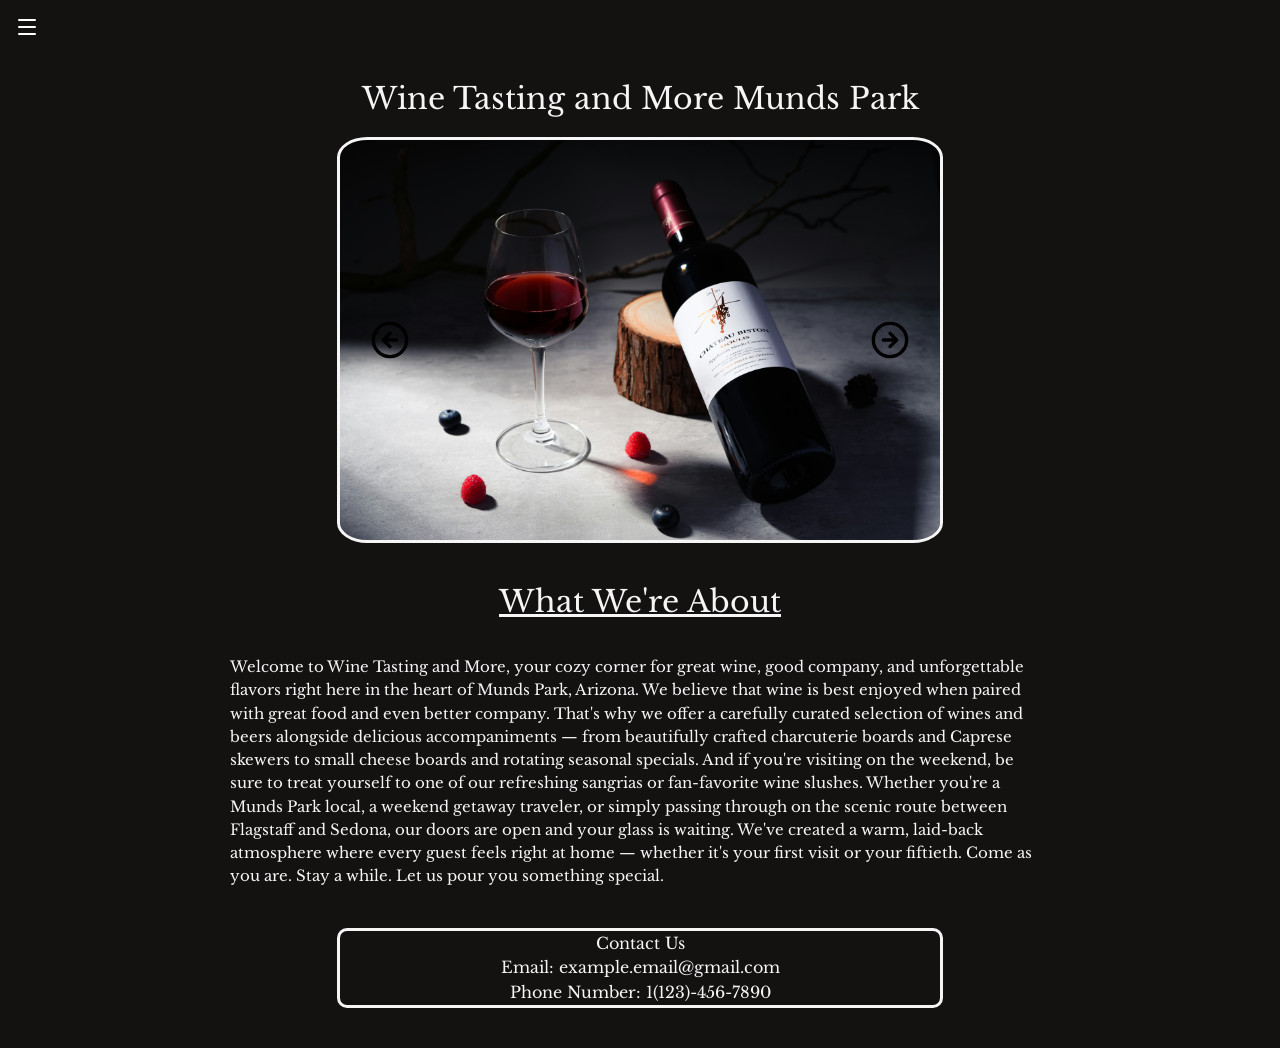
==== about.html @ eabb8918 "added about us with image carosel" ====
<!DOCTYPE html>
  <html>
    <head>
      <title>WT&M Menu</title>
      <link rel="icon" type="image/x-icon" href="images/wine.svg">
      
      <meta name="viewport" content="width=device-width, initial-scale=1">
      <!-- Font -->
      <link rel="preconnect" href="https://fonts.googleapis.com">
      <link rel="preconnect" href="https://fonts.gstatic.com" crossorigin>
      <link href="https://fonts.googleapis.com/css2?family=Libre+Baskerville:ital,wght@0,400..700;1,400..700&display=swap" rel="stylesheet">

      <link rel="stylesheet" href="styles/general.css">
      <link rel="stylesheet" href="styles/header.css">
      <link rel="stylesheet" href="styles/about.css">
    </head>
    <body>
      <div class="page-container">
        <!-- HEADER -->
        <div class="hamburger-header js-hamburger-header">
          <img class="hamburger-icon js-hamburger-icon" src="images/menu-w.svg">

          <div class="hamburger-menu-buttons-list js-hamburger-menu-buttons-list">
            <a class="hamburger-menu-button" href="menu.html">Menu</a>
            <a class="hamburger-menu-button" href="index.html">Home</a>
            <a class="hamburger-menu-button" href="./newletter.html">News Letter</a>
          </div>
        </div>
        
        <!-- About -->
        <div class="title">Wine Tasting and More Munds Park</div>
        <div class="image-box">
          <div class="arrows">
            <img class="scroll-arrow left-arrow js-left-arrow" src="images/circle-arrow-left.svg">
            <img class="scroll-arrow right-arrow js-right-arrow" src="images/circle-arrow-right.svg"> 
          </div>
           
          <img class="display-image display-image-left js-display-image-left" src="images/t-ed-hOgog7l-iuY-unsplash.jpg">
          <img class="display-image display-image-main js-display-image-main" src="images/t-ed-hOgog7l-iuY-unsplash.jpg">
          <img class="display-image display-image-right js-display-image-right" src="images/t-ed-hOgog7l-iuY-unsplash.jpg">
        </div>

        <div class="about-text-container">
          <div class="about-title">What We're About</div>
          <p class="p-text">
            Welcome to Wine Tasting and More, your cozy corner for great wine, good company, and unforgettable flavors right here in the heart of Munds Park, Arizona.
            We believe that wine is best enjoyed when paired with great food and even better company. That's why we offer a carefully curated selection of wines and beers alongside delicious accompaniments — from beautifully crafted charcuterie boards and Caprese skewers to small cheese boards and rotating seasonal specials. And if you're visiting on the weekend, be sure to treat yourself to one of our refreshing sangrias or fan-favorite wine slushes.
            Whether you're a Munds Park local, a weekend getaway traveler, or simply passing through on the scenic route between Flagstaff and Sedona, our doors are open and your glass is waiting. We've created a warm, laid-back atmosphere where every guest feels right at home — whether it's your first visit or your fiftieth.
            Come as you are. Stay a while. Let us pour you something special.
          </p>
        </div>
        <div class="contact-box">
          <div>Contact Us</div>
          <a href="mailto:example.email@gmail.com" class="contact-info">
            Email: example.email@gmail.com
          </a>
          <a href="tel:+1-123-456-7890" class="contact-info">
            Phone Number: 1(123)-456-7890
          </a>
        </div>
      </div>
      

      <script src="scripts/header.js"></script>
      <script src="scripts/about.js" type="module"></script>
    </body>
  </html>
---- styles/general.css ----
body{
    background-color: rgb(20, 17, 17);
    padding: 0px;
    margin: 0px;
    margin-bottom: 40px;
}
.page-container{
    padding-top: 80px;
    display: flex;
    flex-direction: column;
    align-items: center;
    width:100vw;
}
---- styles/header.css ----
.hamburger-icon{
    padding: 15px;
    width:25px;
    transition: transform .5s;
    
}
.hamburger-header{
    position: fixed;
    z-index: 1000;
    display: flex;
    top: 0;
    width: 100%;
    transition: background-color .5s;
    margin-bottom:45vw;
}
.hamburger-menu-buttons-list{
    margin-right: 50px;
    margin-left: 20px;
    display: flex;
    width: 100%;
    align-items: center;
    justify-content: space-around;
    
    font-family: "Libre Baskerville", Arial, Helvetica, sans-serif;
    visibility: hidden;
    opacity: 0;
    transition: opacity .8s, visibility 0s linear .8s;
}
.hamburger-menu-buttons-list.active{
    opacity: 1;
    visibility: visible;
    transition: 
        opacity .5s,
        visibility 0s; 
}
.hamburger-menu-button{
    color: rgb(252, 252, 252);
    transition: font-weight .3s;
    text-decoration: none;
}
.hamburger-menu-button:hover{
    cursor: pointer;
    font-weight: bold;
}
---- styles/about.css ----
.title, .about-title{
    text-align: center;
    color:whitesmoke;
    font-family: "Libre Baskerville", Arial, Helvetica, sans-serif;
    font-size: 30px;
    margin-bottom: 20px;
}

.about-text-container{
    display: flex;
    flex-direction: column;
    align-items: center;
    color:whitesmoke;
    font-family: "Libre Baskerville", Arial, Helvetica, sans-serif;
    font-size: 15px;
    width: 80vw;
    margin-bottom: 25px;
}
.about-title{
    font-size: 30px;
    text-decoration: underline;
}
.p-text{
    width:80%;
    line-height: 155%;
}


.image-box{
    display: flex;
    align-items: center;
    justify-content: center;
    width: 80vw;
    max-width: 600px;
    height: 400px;
    color: whitesmoke;
    border: solid;
    color: whitesmoke;
    border-radius: 5%;
    overflow: hidden;
    margin-bottom: 40px;
    position: relative;
}
.display-image{
    width: 100%;
    height: auto;
    z-index: -1;
}

.arrows{
    width: 90%;
    height:40px;
    z-index: 1;
    display: flex;
    justify-content: space-between;
    position:absolute;
}
.scroll-arrow{
    position: relative;
    height:40px;
}
.right-arrow:hover{
    cursor: pointer;
    transform: scale(1.2);
}
.left-arrow:hover{
    cursor: pointer;
    transform: scale(1.2);
}


.contact-box{
    display: flex;
    align-items: center;
    justify-content: center;
    flex-direction: column;
    color:whitesmoke;
    font-family: "Libre Baskerville", Arial, Helvetica, sans-serif;
    line-height: 155%;
    border-style: solid;
    border-color: whitesmoke;
    border-radius: 10px;
    width: 80vw;
    max-width: 600px;
}
.contact-info{
    color:whitesmoke;
    text-decoration: none;
    transition: font-weight .5s;
}
.contact-info:hover{
    font-weight: bold;
}
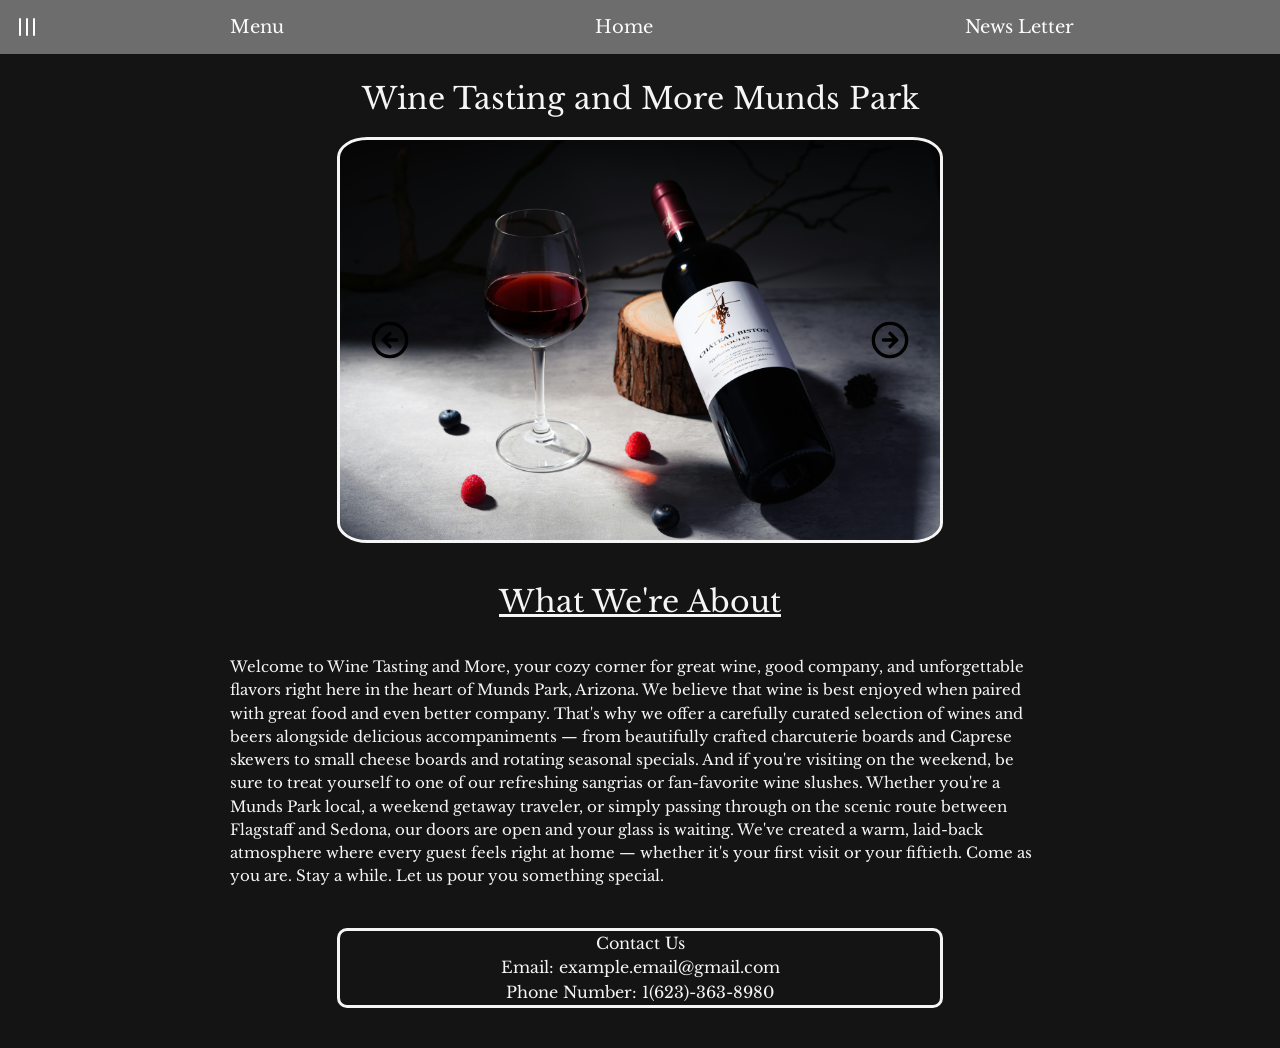
==== commit 27425ee5: "commit before i go crazy with something really weird on the borders of the menu" ====
--- a/about.html
+++ b/about.html
@@ -51,11 +51,11 @@
         </div>
         <div class="contact-box">
           <div>Contact Us</div>
-          <a href="mailto:example.email@gmail.com" class="contact-info">
+          <a href="mailto:winetastingandmore@gmail.com" class="contact-info">
             Email: example.email@gmail.com
           </a>
-          <a href="tel:+1-123-456-7890" class="contact-info">
-            Phone Number: 1(123)-456-7890
+          <a href="tel:+1-623-363-8980" class="contact-info">
+            Phone Number: 1(623)-363-8980
           </a>
         </div>
       </div>
--- a/styles/general.css
+++ b/styles/general.css
@@ -1,5 +1,5 @@
 body{
-    background-color: rgb(20, 17, 17);
+    background-color: rgb(20, 20, 20);
     padding: 0px;
     margin: 0px;
     margin-bottom: 40px;
--- a/styles/header.css
+++ b/styles/header.css
@@ -13,6 +13,8 @@
     width: 100%;
     transition: background-color .5s;
     margin-bottom:45vw;
+    margin-left: -20px;  
+    padding-left: 20px;
 }
 .hamburger-menu-buttons-list{
     margin-right: 50px;
@@ -21,7 +23,6 @@
     width: 100%;
     align-items: center;
     justify-content: space-around;
-    
     font-family: "Libre Baskerville", Arial, Helvetica, sans-serif;
     visibility: hidden;
     opacity: 0;
@@ -36,6 +37,7 @@
 }
 .hamburger-menu-button{
     color: rgb(252, 252, 252);
+    font-size: 18px;
     transition: font-weight .3s;
     text-decoration: none;
 }
--- a/styles/about.css
+++ b/styles/about.css
@@ -33,10 +33,9 @@
     justify-content: center;
     width: 80vw;
     max-width: 600px;
-    height: 400px;
+    height: auto;
     color: whitesmoke;
     border: solid;
-    color: whitesmoke;
     border-radius: 5%;
     overflow: hidden;
     margin-bottom: 40px;
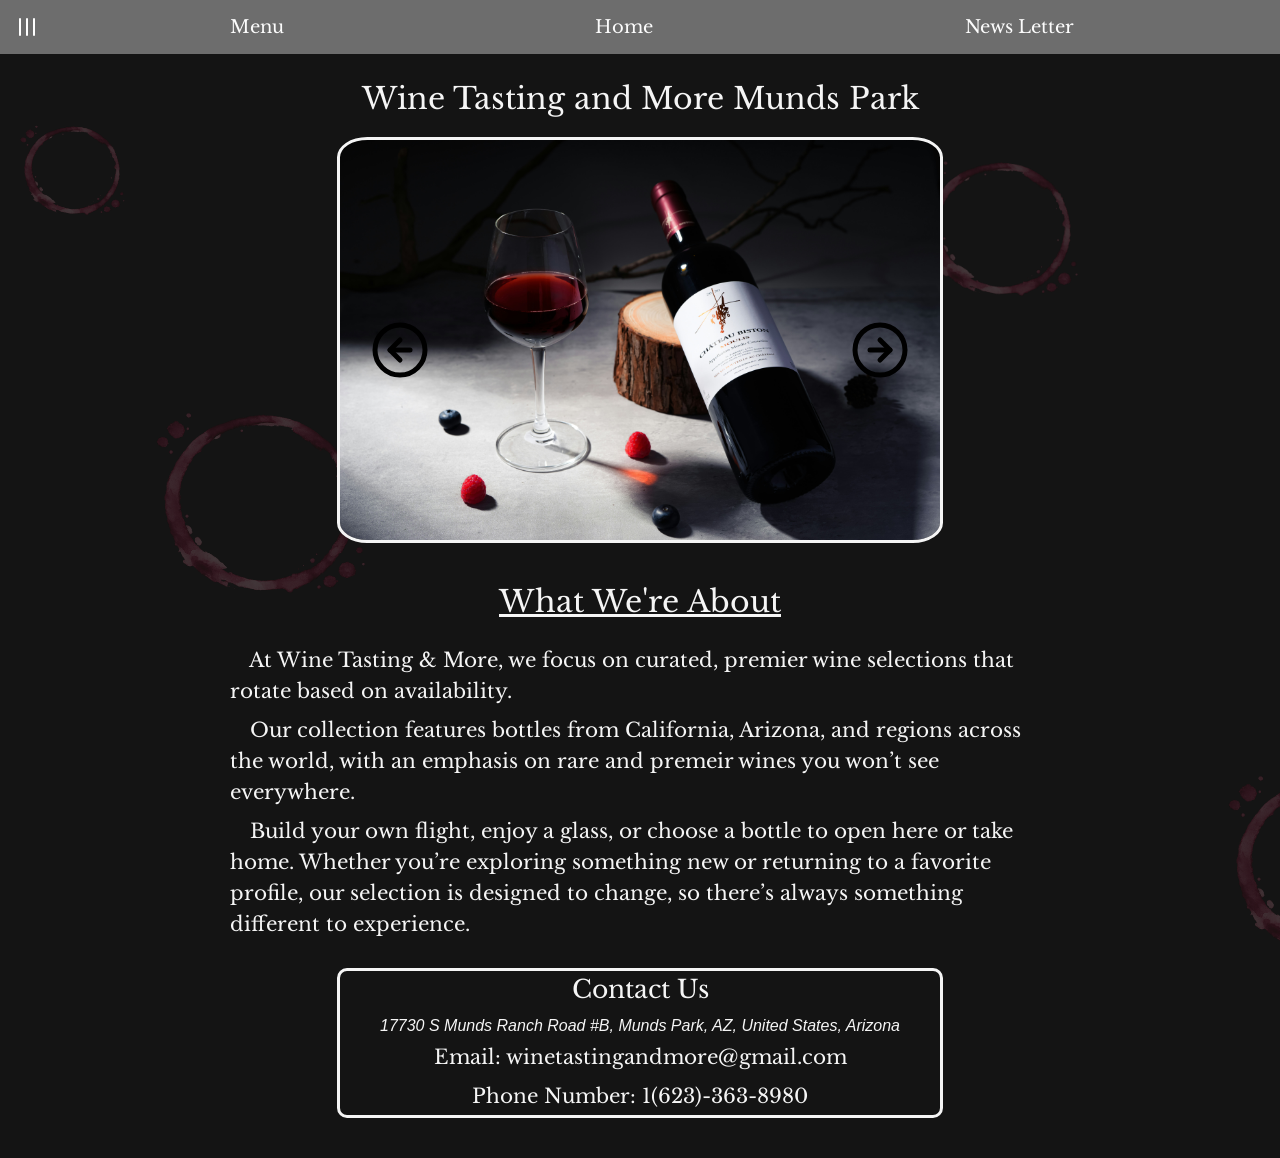
==== commit c908529b: "this could be almost the final push of the night" ====
--- a/about.html
+++ b/about.html
@@ -15,7 +15,12 @@
       <link rel="stylesheet" href="styles/about.css">
     </head>
     <body>
+      
       <div class="page-container">
+        <img src="images/wine-ring-chat.png" class="wine-ring wr1">
+        <img src="images/wine-ring-chat.png" class="wine-ring wr2">
+        <img src="images/wine-ring-chat.png" class="wine-ring wr3">
+          <img src="images/wine-ring-chat.png" class="wine-ring wr4">
         <!-- HEADER -->
         <div class="hamburger-header js-hamburger-header">
           <img class="hamburger-icon js-hamburger-icon" src="images/menu-w.svg">
@@ -23,7 +28,7 @@
           <div class="hamburger-menu-buttons-list js-hamburger-menu-buttons-list">
             <a class="hamburger-menu-button" href="menu.html">Menu</a>
             <a class="hamburger-menu-button" href="index.html">Home</a>
-            <a class="hamburger-menu-button" href="./newletter.html">News Letter</a>
+            <a class="hamburger-menu-button" href="newletter.html">News Letter</a>
           </div>
         </div>
         
@@ -43,16 +48,25 @@
         <div class="about-text-container">
           <div class="about-title">What We're About</div>
           <p class="p-text">
-            Welcome to Wine Tasting and More, your cozy corner for great wine, good company, and unforgettable flavors right here in the heart of Munds Park, Arizona.
-            We believe that wine is best enjoyed when paired with great food and even better company. That's why we offer a carefully curated selection of wines and beers alongside delicious accompaniments — from beautifully crafted charcuterie boards and Caprese skewers to small cheese boards and rotating seasonal specials. And if you're visiting on the weekend, be sure to treat yourself to one of our refreshing sangrias or fan-favorite wine slushes.
-            Whether you're a Munds Park local, a weekend getaway traveler, or simply passing through on the scenic route between Flagstaff and Sedona, our doors are open and your glass is waiting. We've created a warm, laid-back atmosphere where every guest feels right at home — whether it's your first visit or your fiftieth.
-            Come as you are. Stay a while. Let us pour you something special.
+            &emsp;At Wine Tasting & More, we focus on curated, premier wine selections that rotate based on availability.
           </p>
+          <p class="p-text">
+            &emsp;Our collection features bottles from California, Arizona, and regions across the world, with an emphasis on rare and premeir wines you won’t see everywhere.
+          </p>
+          <p class="p-text">
+            &emsp;Build your own flight, enjoy a glass, or choose a bottle to open here or take home. Whether you’re exploring something new or returning to a favorite profile, our selection is designed to change, so there’s always something different to experience.
+          </p>
+          
+          
         </div>
         <div class="contact-box">
           <div>Contact Us</div>
+          <address class="address-container"><a href="https://www.google.com/maps/search/?api=1&query=17730+S+Munds+Ranch+Road+%23B,+Munds+Park,+AZ,+United+States" target="_blank" class="address">
+            17730 S Munds Ranch Road #B, Munds Park, AZ, United States, Arizona
+          </a></address>
+
           <a href="mailto:winetastingandmore@gmail.com" class="contact-info">
-            Email: example.email@gmail.com
+            Email: winetastingandmore@gmail.com
           </a>
           <a href="tel:+1-623-363-8980" class="contact-info">
             Phone Number: 1(623)-363-8980
--- a/styles/general.css
+++ b/styles/general.css
@@ -11,4 +11,33 @@
     align-items: center;
     width:100vw;
 }
-
+.wine-ring{
+    z-index: -1000;
+    position: absolute;
+    opacity: .2;
+    width: 200px;
+}
+.wr1{
+    top: 12%;
+    left:-2%
+}
+.wr2{
+    top: 42%;
+    left:5%;
+    width:400px;
+}
+.wr3{
+    bottom: -12%;
+    right:-20%;
+    width:400px;
+}
+.wr4{
+    top: 15%;
+    right:10%;
+    width:300px;
+}
+.wr5{
+    bottom: -35%;
+    left:10%;
+    width:300px;
+}
--- a/styles/about.css
+++ b/styles/about.css
@@ -24,6 +24,9 @@
 .p-text{
     width:80%;
     line-height: 155%;
+    margin-top: 5px;
+    margin-bottom: 3px;
+    font-size: 20px;
 }
 
 
@@ -57,7 +60,7 @@
 }
 .scroll-arrow{
     position: relative;
-    height:40px;
+    height:60px;
 }
 .right-arrow:hover{
     cursor: pointer;
@@ -77,6 +80,7 @@
     color:whitesmoke;
     font-family: "Libre Baskerville", Arial, Helvetica, sans-serif;
     line-height: 155%;
+    font-size: 25px;
     border-style: solid;
     border-color: whitesmoke;
     border-radius: 10px;
@@ -84,10 +88,25 @@
     max-width: 600px;
 }
 .contact-info{
+    font-size: 20px;
     color:whitesmoke;
     text-decoration: none;
     transition: font-weight .5s;
 }
 .contact-info:hover{
     font-weight: bold;
+}
+.address-container{
+    text-align: center;
+    line-height: 100%;
+}
+.address{
+    font-size: 16px;
+    text-align: center;
+    text-decoration: none;
+    color:whitesmoke;
+    transition: font-weight .3s;
+}
+.address:hover{
+    font-weight: bold;
 }
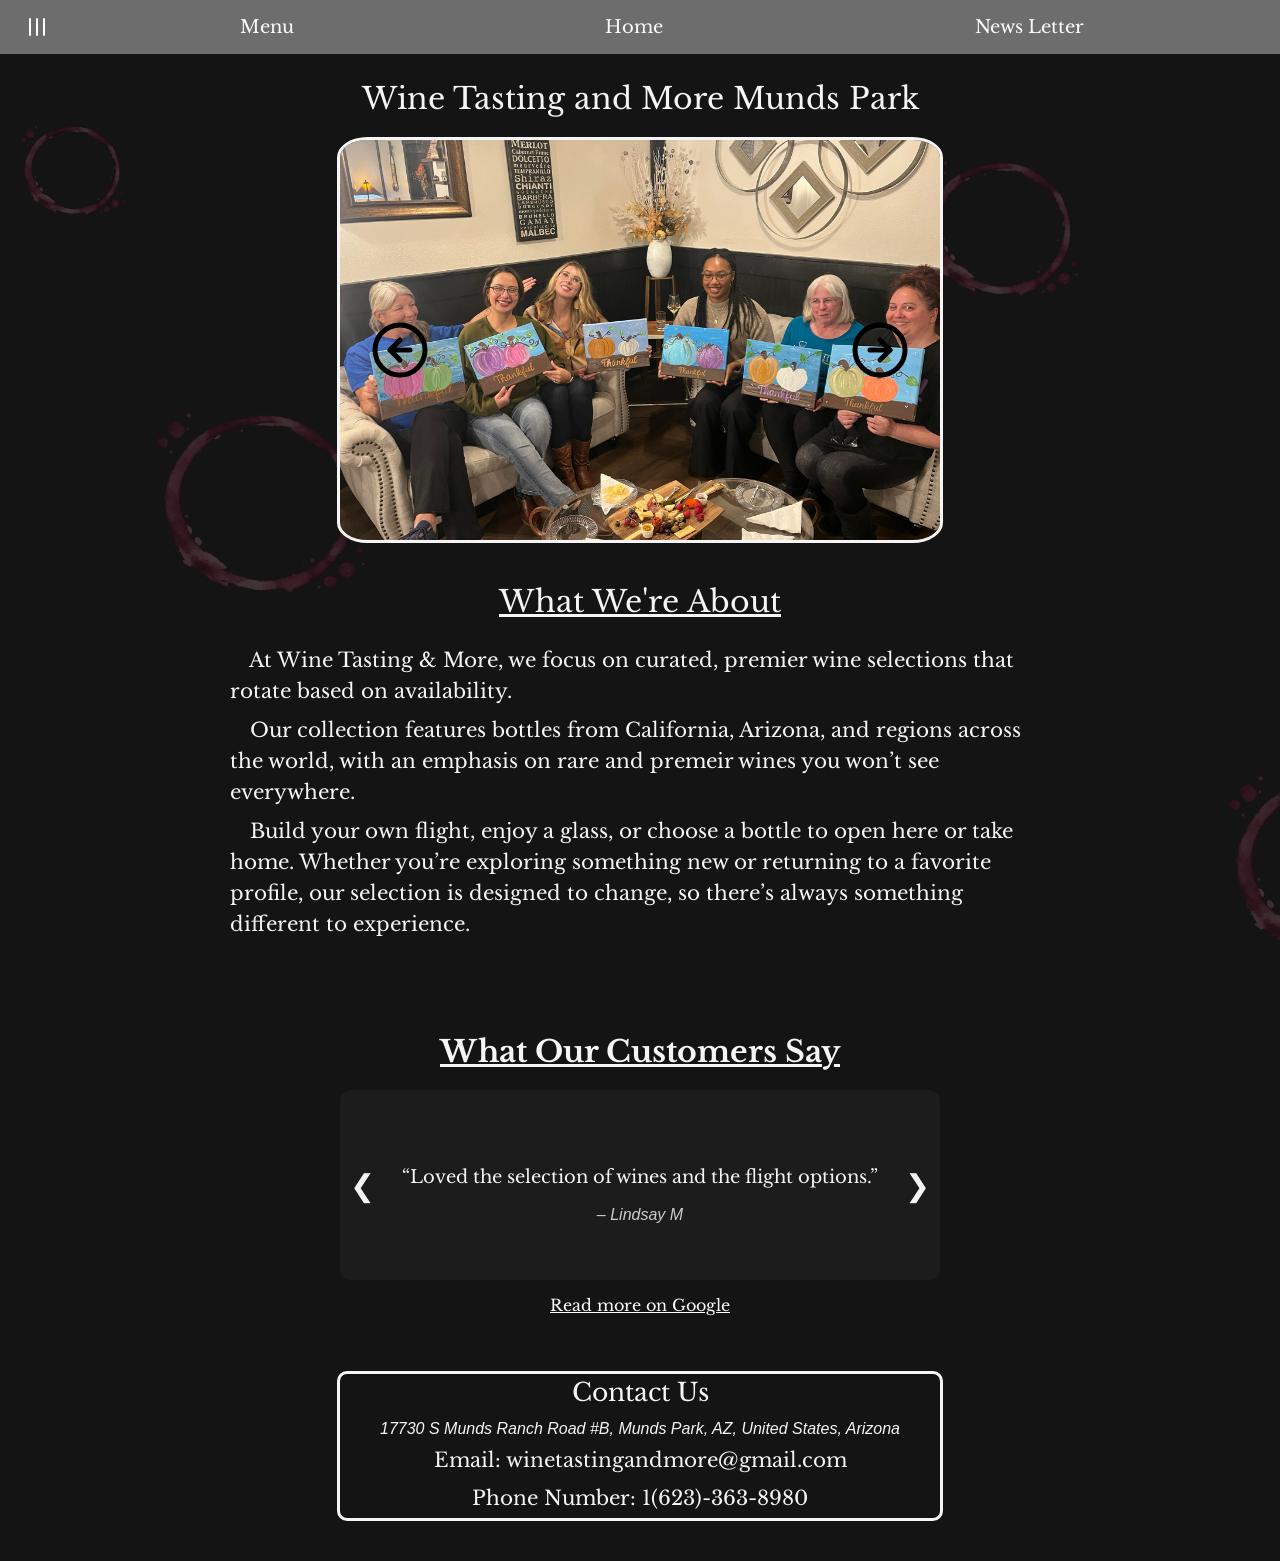
==== commit e72cb92f: "i think im done for the night" ====
--- a/about.html
+++ b/about.html
@@ -13,6 +13,7 @@
       <link rel="stylesheet" href="styles/general.css">
       <link rel="stylesheet" href="styles/header.css">
       <link rel="stylesheet" href="styles/about.css">
+      <link rel="stylesheet" href="styles/reviews.css">
     </head>
     <body>
       
@@ -57,8 +58,12 @@
             &emsp;Build your own flight, enjoy a glass, or choose a bottle to open here or take home. Whether you’re exploring something new or returning to a favorite profile, our selection is designed to change, so there’s always something different to experience.
           </p>
           
-          
+      
         </div>
+
+        <!-- Reviews Section -->
+        <section class="reviews-section js-review-section"></section>
+
         <div class="contact-box">
           <div>Contact Us</div>
           <address class="address-container"><a href="https://www.google.com/maps/search/?api=1&query=17730+S+Munds+Ranch+Road+%23B,+Munds+Park,+AZ,+United+States" target="_blank" class="address">
--- a/styles/general.css
+++ b/styles/general.css
@@ -6,6 +6,7 @@
 }
 .page-container{
     padding-top: 80px;
+    padding-left: 0px;
     display: flex;
     flex-direction: column;
     align-items: center;
--- a/styles/header.css
+++ b/styles/header.css
@@ -12,8 +12,8 @@
     top: 0;
     width: 100%;
     transition: background-color .5s;
-    margin-bottom:45vw;
-    margin-left: -20px;  
+    /* margin-bottom:45vw; */
+    margin-left: 0px;  
     padding-left: 20px;
 }
 .hamburger-menu-buttons-list{
--- a/styles/about.css
+++ b/styles/about.css
@@ -36,7 +36,7 @@
     justify-content: center;
     width: 80vw;
     max-width: 600px;
-    height: auto;
+    max-height: 400px;
     color: whitesmoke;
     border: solid;
     border-radius: 5%;
@@ -46,10 +46,16 @@
 }
 .display-image{
     width: 100%;
-    height: auto;
+    height: 100%;
     z-index: -1;
+    object-fit: cover;
+    
 }
-
+@media (max-width: 500px) {
+  .image-box {
+    max-height: 300px;
+  }
+}
 .arrows{
     width: 90%;
     height:40px;
--- a/styles/reviews.css
+++ b/styles/reviews.css
@@ -0,0 +1,185 @@
+/* Reviews Section */
+.reviews-section {
+  display: flex;
+  flex-direction: column;
+  align-items: center;
+  width: 80vw;
+  max-width: 600px;
+  margin: 40px auto;
+  color: whitesmoke;
+  font-family: "Libre Baskerville", Arial, Helvetica, sans-serif;
+}
+
+.reviews-title {
+  font-size: 30px;
+  text-align: center;
+  text-decoration: underline;
+  margin-bottom: 20px;
+}
+
+.review-container {
+  position: relative;
+  width: 100%;
+  display: flex;
+  align-items: center;
+  justify-content: center;
+}
+
+.review-box {
+  width: 100%;
+  min-height: 150px;
+  padding: 20px 40px; /* padding for arrows overlay */
+  background-color: rgba(30, 30, 30, 0.8);
+  border-radius: 10px;
+  display: flex;
+  flex-direction: column;
+  align-items: center;
+  justify-content: center;
+  text-align: center;
+  overflow: hidden;
+}
+
+.review-text {
+  font-size: 18px;
+  line-height: 1.5;
+  margin-bottom: 15px;
+}
+
+.review-author {
+  font-size: 16px;
+  font-style: italic;
+  color: #ccc;
+}
+
+/* Arrows */
+.arrow {
+  font-size: 30px;
+  cursor: pointer;
+  user-select: none;
+  position: absolute;
+  top: 50%;
+  transform: translateY(-50%);
+  z-index: 2;
+  padding: 0 10px;
+  transition: transform 0.3s;
+}
+
+.left-arrow {
+  left: 0;
+}
+
+.right-arrow {
+  right: 0;
+}
+
+.arrow:hover {
+  transform: translateY(-50%) scale(1.2);
+}
+
+/* Universal Read More Link */
+.read-more {
+  margin-top: 15px;
+  font-size: 16px;
+}
+
+.read-more a {
+  color: #fff;
+  text-decoration: underline;
+  transition: font-weight 0.3s;
+}
+
+.read-more a:hover {
+  font-weight: bold;
+}/* Reviews Section */
+.reviews-section {
+  display: flex;
+  flex-direction: column;
+  align-items: center;
+  width: 80vw;
+  max-width: 600px;
+  margin: 40px auto;
+  color: whitesmoke;
+  font-family: "Libre Baskerville", Arial, Helvetica, sans-serif;
+}
+
+.reviews-title {
+  font-size: 30px;
+  text-align: center;
+  text-decoration: underline;
+  margin-bottom: 20px;
+}
+
+.review-container {
+  position: relative;
+  width: 100%;
+  display: flex;
+  align-items: center;
+  justify-content: center;
+}
+
+.review-box {
+  width: 100%;
+  min-height: 150px;
+  padding: 20px 40px; /* padding for arrows overlay */
+  background-color: rgba(30, 30, 30, 0.8);
+  border-radius: 10px;
+  display: flex;
+  flex-direction: column;
+  align-items: center;
+  justify-content: center;
+  text-align: center;
+  overflow: hidden;
+}
+
+.review-text {
+  font-size: 18px;
+  line-height: 1.5;
+  margin-bottom: 15px;
+}
+
+.review-author {
+  font-size: 16px;
+  font-style: italic;
+  color: #ccc;
+}
+
+/* Arrows */
+.arrow {
+  font-size: 30px;
+  cursor: pointer;
+  user-select: none;
+  position: absolute;
+  top: 50%;
+  transform: translateY(-50%);
+  z-index: 2;
+  padding: 0 10px;
+  transition: transform 0.3s;
+}
+
+.left-arrow {
+  left: 0;
+}
+
+.right-arrow {
+  right: 0;
+}
+
+.arrow:hover {
+  transform: translateY(-50%) scale(1.2);
+}
+
+/* Universal Read More Link */
+.read-more {
+  margin-top: 15px;
+  font-size: 16px;
+}
+
+.read-more a {
+  color: #fff;
+  text-decoration: underline;
+  transition: font-weight 0.3s;
+}
+
+.read-more a:hover {
+  font-weight: bold;
+}
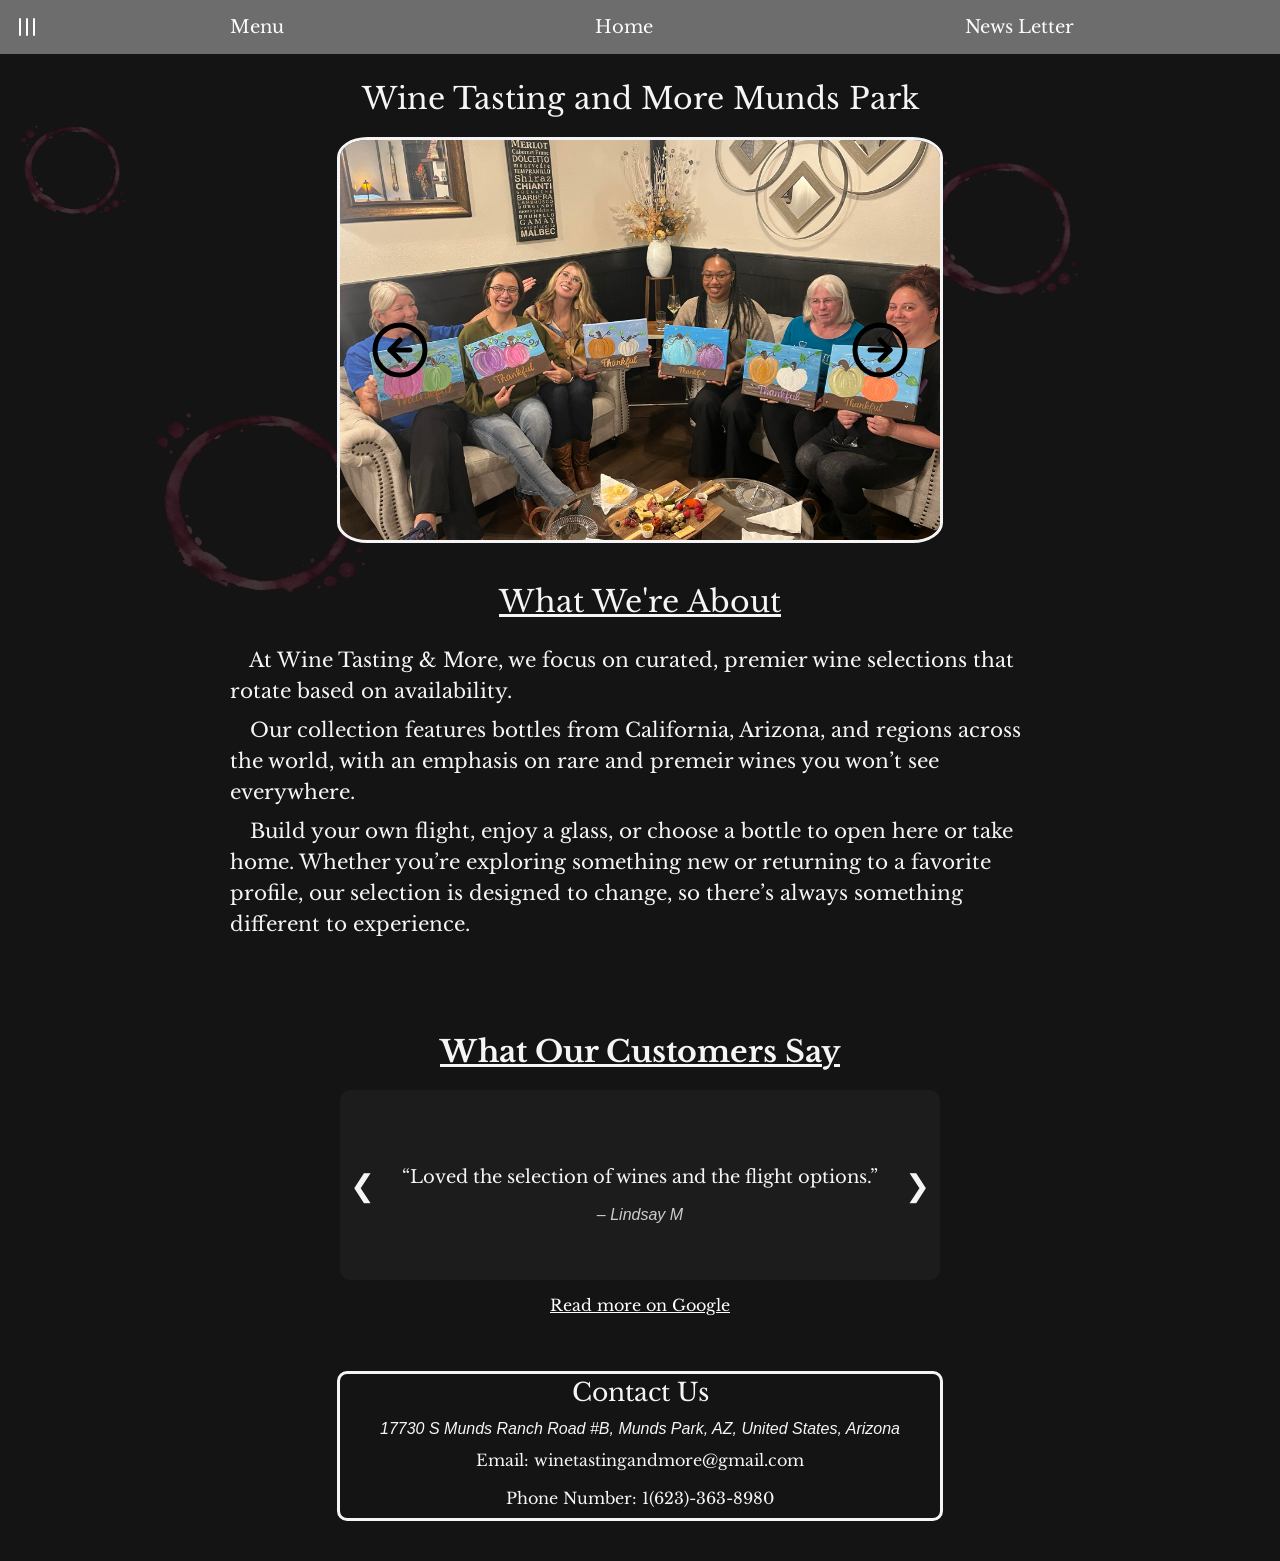
==== commit e751e518: "bleh" ====
--- a/about.html
+++ b/about.html
@@ -20,7 +20,7 @@
       <div class="page-container">
         <img src="images/wine-ring-chat.png" class="wine-ring wr1">
         <img src="images/wine-ring-chat.png" class="wine-ring wr2">
-        <img src="images/wine-ring-chat.png" class="wine-ring wr3">
+        <!-- <img src="images/wine-ring-chat.png" class="wine-ring wr3"> -->
           <img src="images/wine-ring-chat.png" class="wine-ring wr4">
         <!-- HEADER -->
         <div class="hamburger-header js-hamburger-header">
--- a/styles/general.css
+++ b/styles/general.css
@@ -3,6 +3,7 @@
     padding: 0px;
     margin: 0px;
     margin-bottom: 40px;
+    overflow-x: hidden;
 }
 .page-container{
     padding-top: 80px;
@@ -11,6 +12,7 @@
     flex-direction: column;
     align-items: center;
     width:100vw;
+    overflow-x: hidden;
 }
 .wine-ring{
     z-index: -1000;
@@ -31,6 +33,7 @@
     bottom: -12%;
     right:-20%;
     width:400px;
+
 }
 .wr4{
     top: 15%;
--- a/styles/header.css
+++ b/styles/header.css
@@ -10,11 +10,11 @@
     z-index: 1000;
     display: flex;
     top: 0;
-    width: 100%;
+    width: 100vw;
     transition: background-color .5s;
     /* margin-bottom:45vw; */
-    margin-left: 0px;  
-    padding-left: 20px;
+    /* margin-left: 0px;  
+    padding-left: 20px; */
 }
 .hamburger-menu-buttons-list{
     margin-right: 50px;
--- a/styles/about.css
+++ b/styles/about.css
@@ -35,7 +35,8 @@
     align-items: center;
     justify-content: center;
     width: 80vw;
-    max-width: 600px;
+    max-width: min(600px, 100%); /* won't exceed viewport */
+    overflow: hidden;
     max-height: 400px;
     color: whitesmoke;
     border: solid;
@@ -91,14 +92,19 @@
     border-color: whitesmoke;
     border-radius: 10px;
     width: 80vw;
+    /* min-width: 340px; */
     max-width: 600px;
 }
+
 .contact-info{
-    font-size: 20px;
+    
+    font-size: 16px;
     color:whitesmoke;
     text-decoration: none;
     transition: font-weight .5s;
+    overflow-wrap: break-word;
 }
+
 .contact-info:hover{
     font-weight: bold;
 }
@@ -115,4 +121,15 @@
 }
 .address:hover{
     font-weight: bold;
+}
+
+.display-image-left,
+.display-image-right {
+    display: none;
+}
+
+.display-image-main {
+    width: 100%;
+    height: 100%;
+    object-fit: cover;
 }
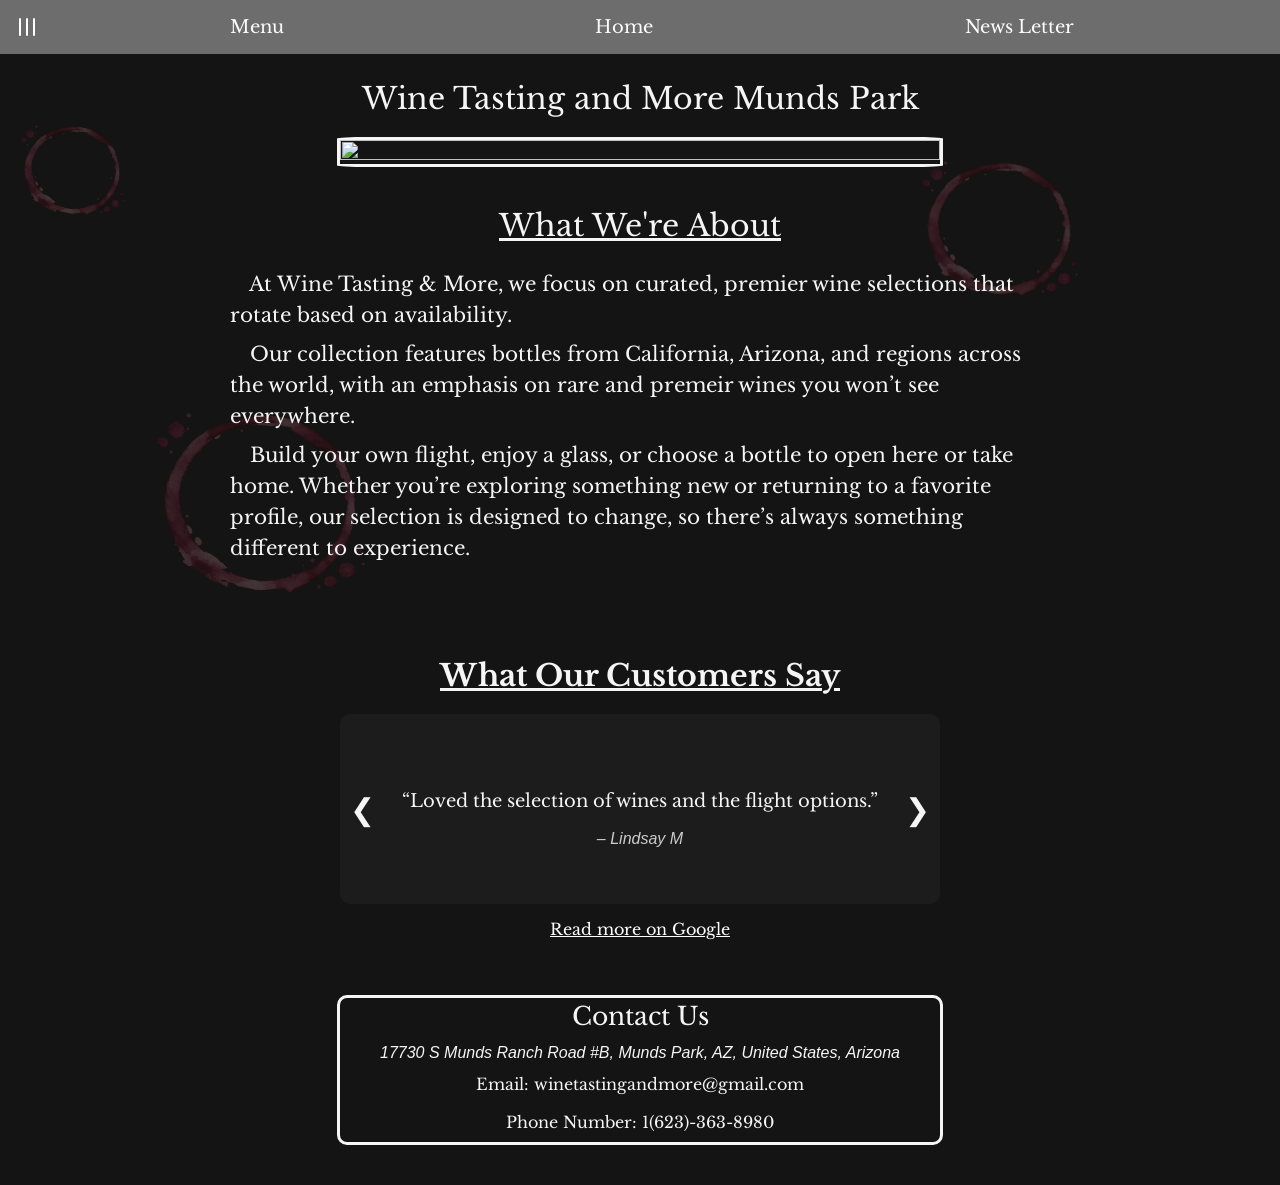
==== commit 2711dd0e: "maybe the last for a minute?" ====
--- a/about.html
+++ b/about.html
@@ -36,14 +36,14 @@
         <!-- About -->
         <div class="title">Wine Tasting and More Munds Park</div>
         <div class="image-box">
-          <div class="arrows">
+          <!-- <div class="arrows">
             <img class="scroll-arrow left-arrow js-left-arrow" src="images/circle-arrow-left.svg">
             <img class="scroll-arrow right-arrow js-right-arrow" src="images/circle-arrow-right.svg"> 
-          </div>
+          </div> -->
            
-          <img class="display-image display-image-left js-display-image-left" src="images/t-ed-hOgog7l-iuY-unsplash.jpg">
-          <img class="display-image display-image-main js-display-image-main" src="images/t-ed-hOgog7l-iuY-unsplash.jpg">
-          <img class="display-image display-image-right js-display-image-right" src="images/t-ed-hOgog7l-iuY-unsplash.jpg">
+          <!-- <img class="display-image display-image-left js-display-image-left" src="images/t-ed-hOgog7l-iuY-unsplash.jpg"> -->
+          <img class="display-image display-image-main js-display-image-main" src="images/about-us-images/deanne.JPG">
+          <!-- <img class="display-image display-image-right js-display-image-right" src="images/t-ed-hOgog7l-iuY-unsplash.jpg"> -->
         </div>
 
         <div class="about-text-container">
--- a/styles/header.css
+++ b/styles/header.css
@@ -1,22 +1,19 @@
+.hamburger-icon {
+    padding: 15px;
+    width: 25px;
+    transition: transform .5s;
+}
 
-.hamburger-icon{
-    padding: 15px;
-    width:25px;
-    transition: transform .5s;
-    
-}
-.hamburger-header{
+.hamburger-header {
     position: fixed;
     z-index: 1000;
     display: flex;
     top: 0;
     width: 100vw;
     transition: background-color .5s;
-    /* margin-bottom:45vw; */
-    /* margin-left: 0px;  
-    padding-left: 20px; */
 }
-.hamburger-menu-buttons-list{
+
+.hamburger-menu-buttons-list {
     margin-right: 50px;
     margin-left: 20px;
     display: flex;
@@ -27,21 +24,25 @@
     visibility: hidden;
     opacity: 0;
     transition: opacity .8s, visibility 0s linear .8s;
+    flex-wrap: nowrap;
+    gap: 0;
 }
-.hamburger-menu-buttons-list.active{
+
+.hamburger-menu-buttons-list.active {
     opacity: 1;
     visibility: visible;
-    transition: 
-        opacity .5s,
-        visibility 0s; 
+    transition: opacity .5s, visibility 0s;
 }
-.hamburger-menu-button{
+
+.hamburger-menu-button {
     color: rgb(252, 252, 252);
-    font-size: 18px;
+    font-size: clamp(12px, 3vw, 18px);
+    white-space: nowrap;
     transition: font-weight .3s;
     text-decoration: none;
 }
-.hamburger-menu-button:hover{
+
+.hamburger-menu-button:hover {
     cursor: pointer;
     font-weight: bold;
 }
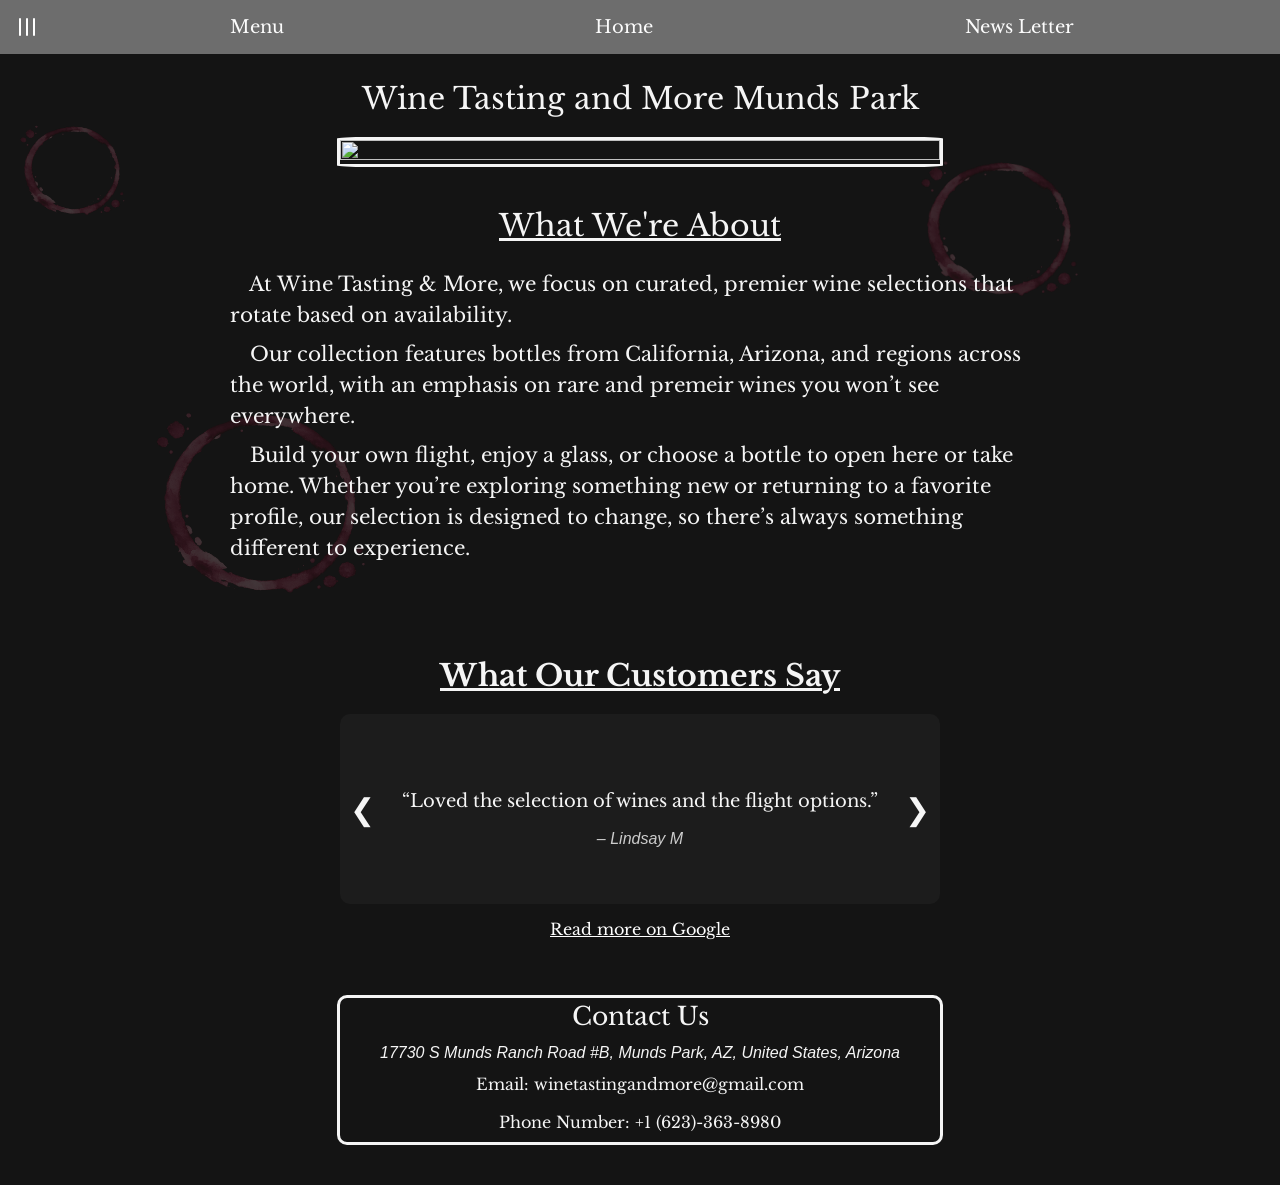
==== commit f1b1b5dc: "final commit" ====
--- a/about.html
+++ b/about.html
@@ -74,7 +74,7 @@
             Email: winetastingandmore@gmail.com
           </a>
           <a href="tel:+1-623-363-8980" class="contact-info">
-            Phone Number: 1(623)-363-8980
+            Phone Number: +1 (623)-363-8980
           </a>
         </div>
       </div>
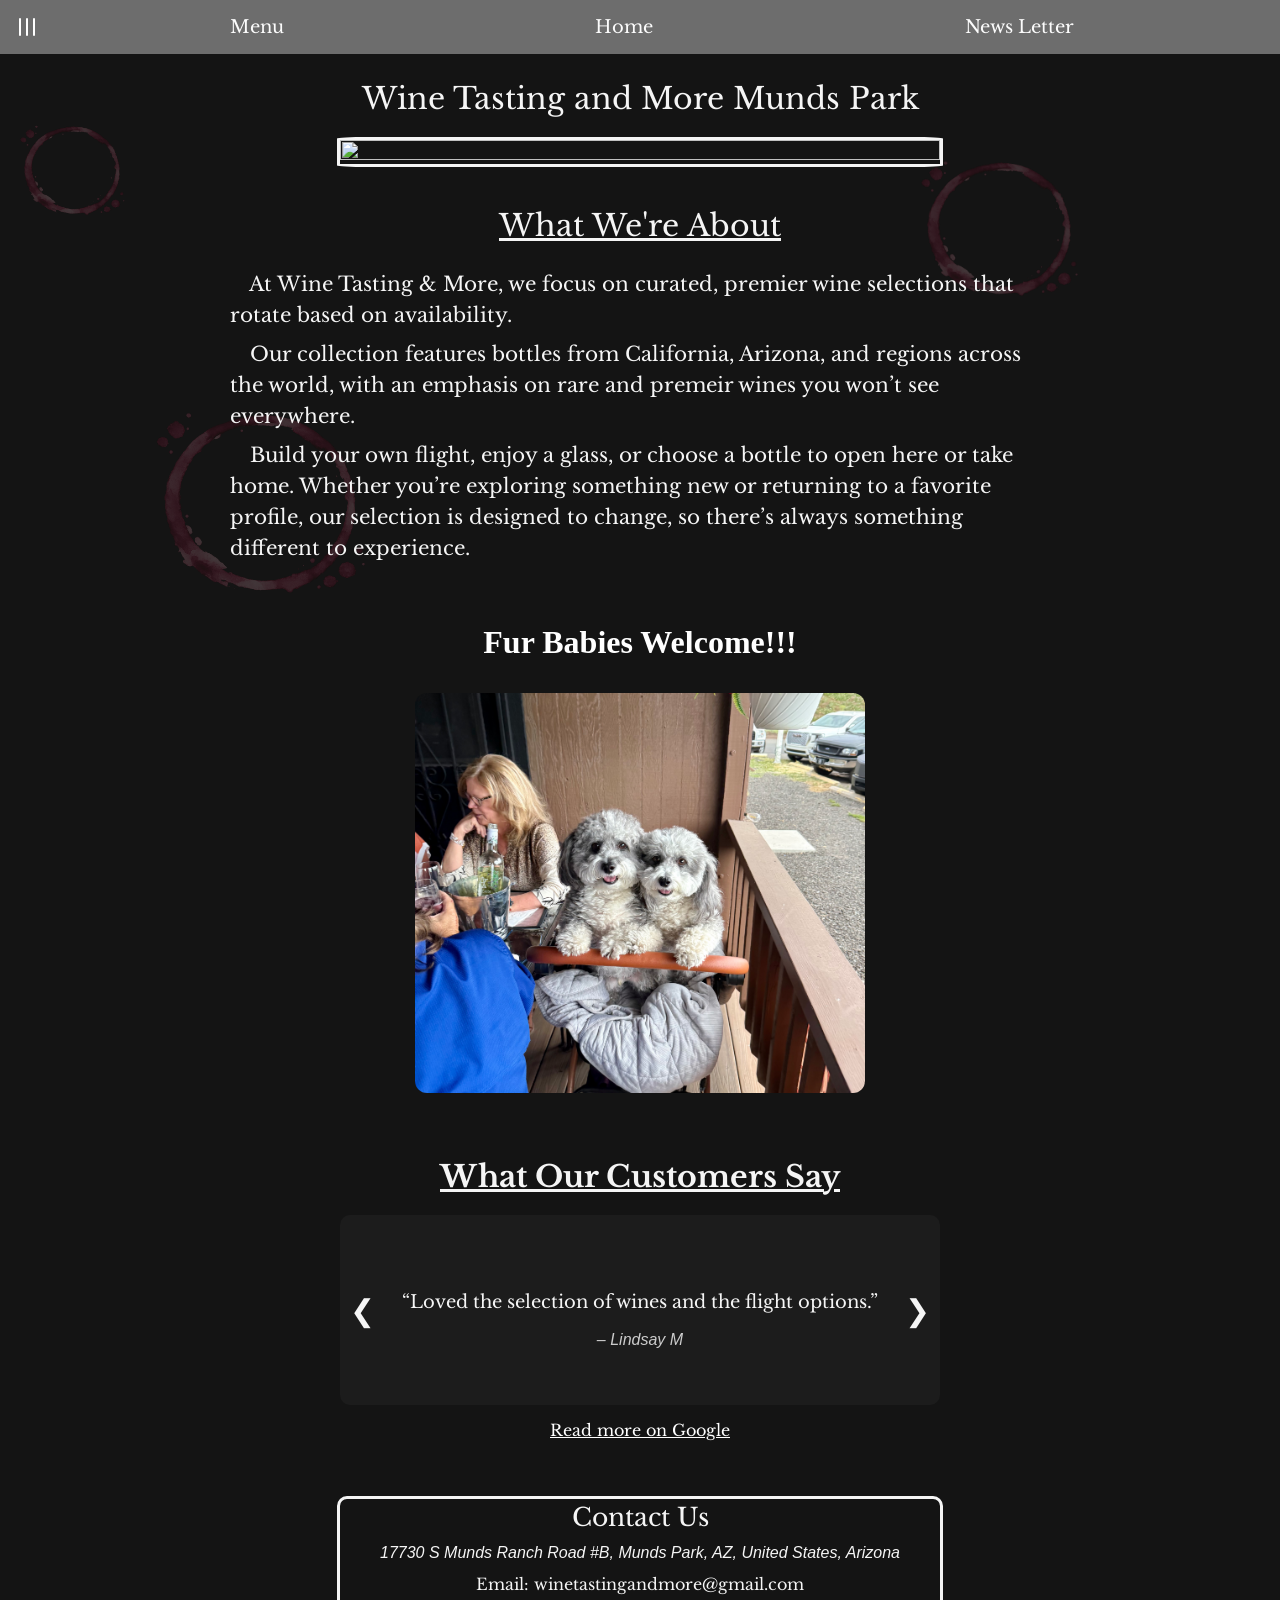
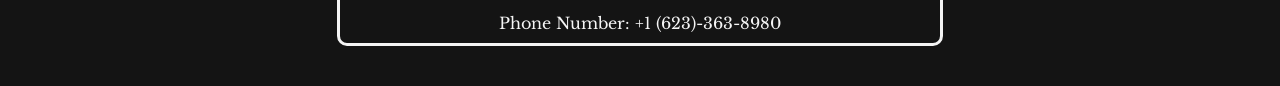
==== commit 47e72679: "august 2.0" ====
--- a/about.html
+++ b/about.html
@@ -58,8 +58,13 @@
             &emsp;Build your own flight, enjoy a glass, or choose a bottle to open here or take home. Whether you’re exploring something new or returning to a favorite profile, our selection is designed to change, so there’s always something different to experience.
           </p>
           
+          
       
         </div>
+        <p class="additional-text">
+             Fur Babies Welcome!!!
+        </p>
+        <img class='dog-image' src="images/dogs.jpeg">
 
         <!-- Reviews Section -->
         <section class="reviews-section js-review-section"></section>
--- a/styles/about.css
+++ b/styles/about.css
@@ -132,4 +132,15 @@
     width: 100%;
     height: 100%;
     object-fit: cover;
+}
+
+.additional-text{
+    color: white;
+    font-size: 24pt;
+    font-weight: bold;
+}
+.dog-image{
+    width: 450px;      
+    height: auto;      
+    border-radius: 12px;
 }
